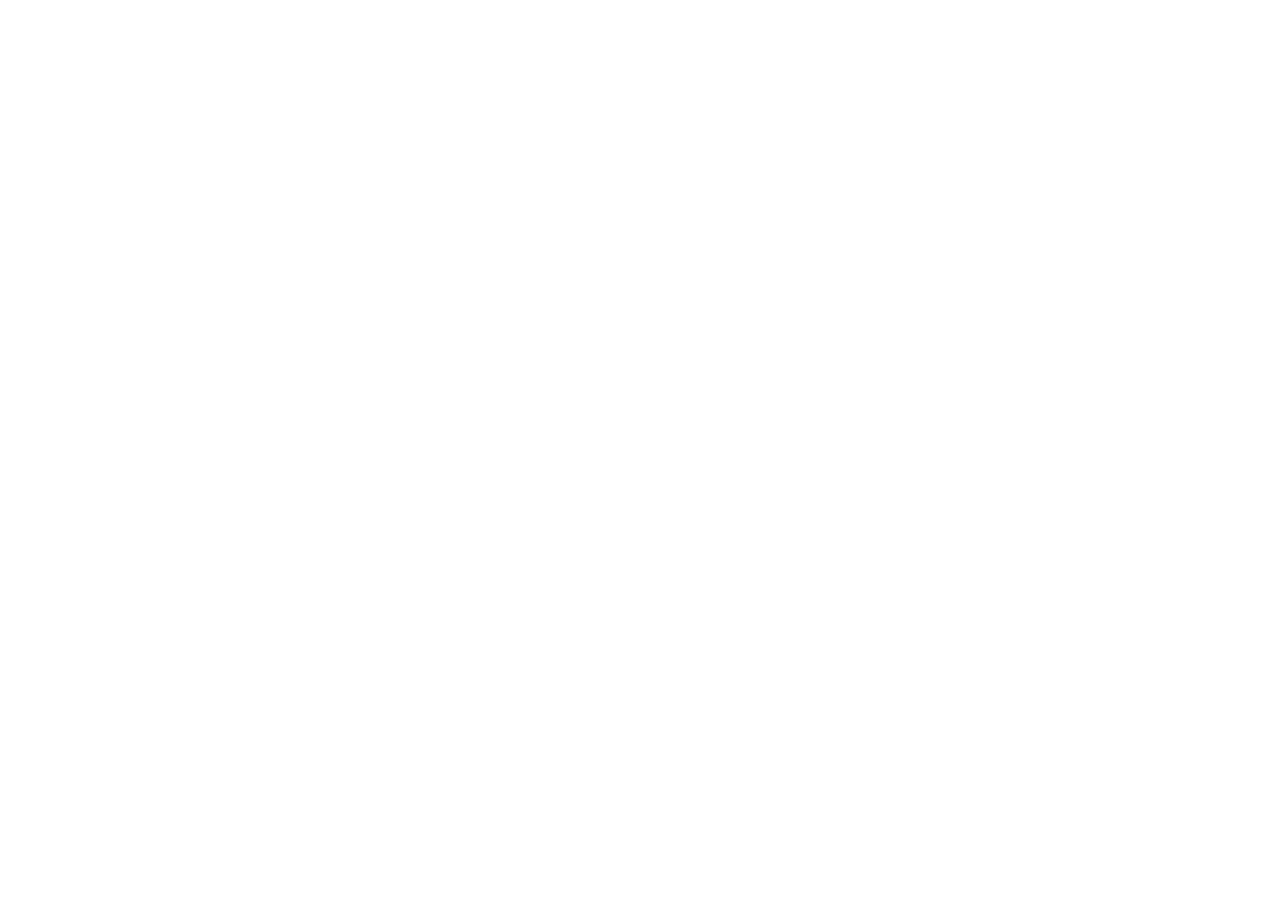
==== src/index.html @ d67f3728 "Javascript three.js setup." ====
<!DOCTYPE html>
<html lang="en">
<head>
    <meta charset="UTF-8">
    <meta name="viewport" content="width=device-width, initial-scale=1.0">
    <title>Portfolio</title>
    <script type="module" src="home.js"></script>
</head>
<body>
    
</body>
</html>
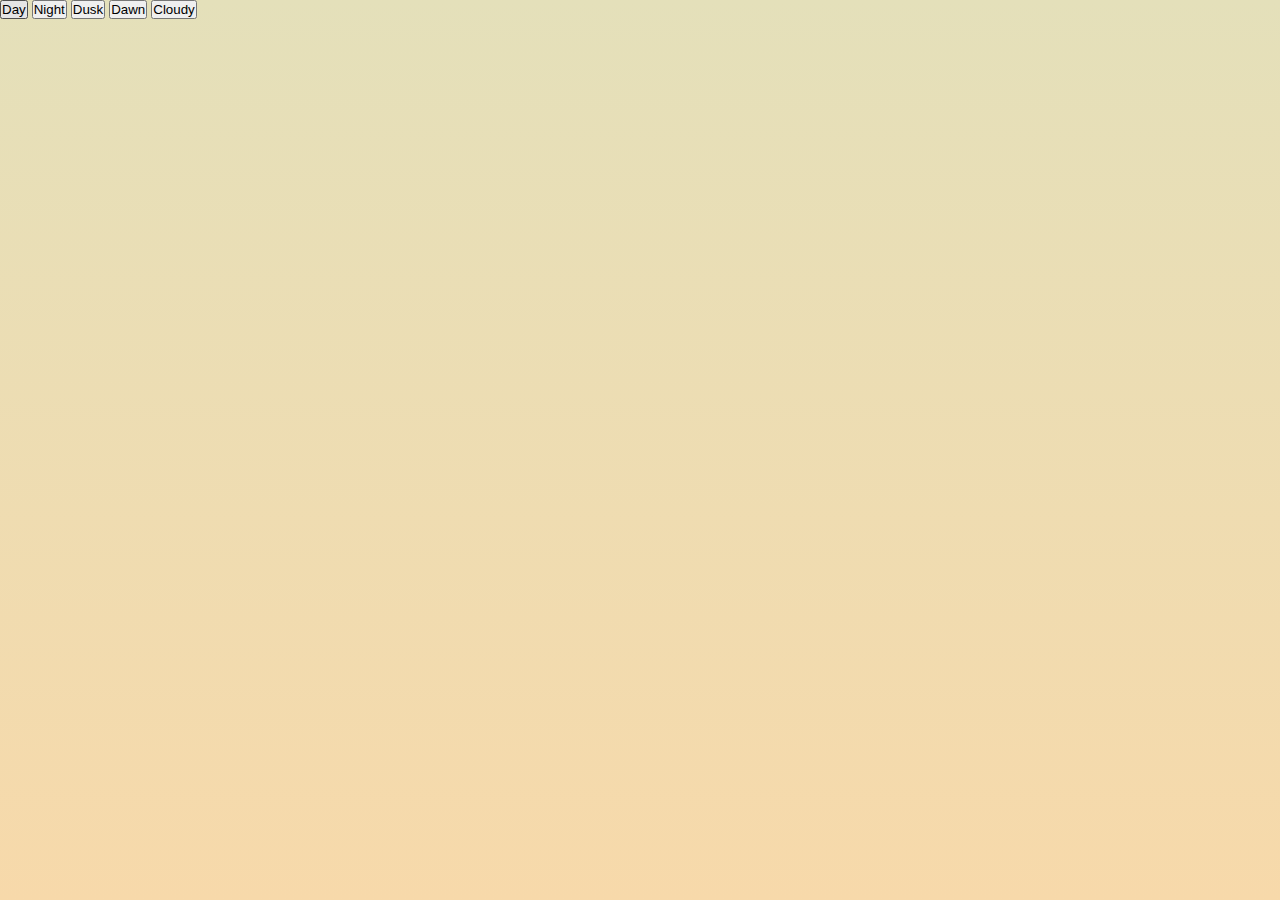
==== commit 02978537: "Portfolio three js structure complete." ====
--- a/src/index.html
+++ b/src/index.html
@@ -2,11 +2,19 @@
 <html lang="en">
 <head>
     <meta charset="UTF-8">
+    <meta http-equiv="X-UA-Compatible" content="IE=edge">
     <meta name="viewport" content="width=device-width, initial-scale=1.0">
     <title>Portfolio</title>
+    <link rel="stylesheet" href="main_style.css">
     <script type="module" src="home.js"></script>
+    <script src="location.js"></script>
 </head>
 <body>
-    
+    <div id="world"></div>
+    <button type="button" onmousedown="switchBackground('day');">Day</button>
+    <button type="button" onmousedown="switchBackground('night');">Night</button>
+    <button type="button" onmousedown="switchBackground('dusk');">Dusk</button>
+    <button type="button" onmousedown="switchBackground('dawn');">Dawn</button>
+    <button type="button" onmousedown="switchBackground('cloudy');">Cloudy</button>
 </body>
 </html>--- a/src/main_style.css
+++ b/src/main_style.css
@@ -0,0 +1,15 @@
+*{
+    margin: 0;
+    padding: 0;
+}
+
+#world{
+    position: absolute;
+    width: 100%;
+    height: 100%;
+    overflow: hidden;
+    background: linear-gradient(#e4e0ba, #f7d9aa);
+}
+button{
+    position: relative;
+}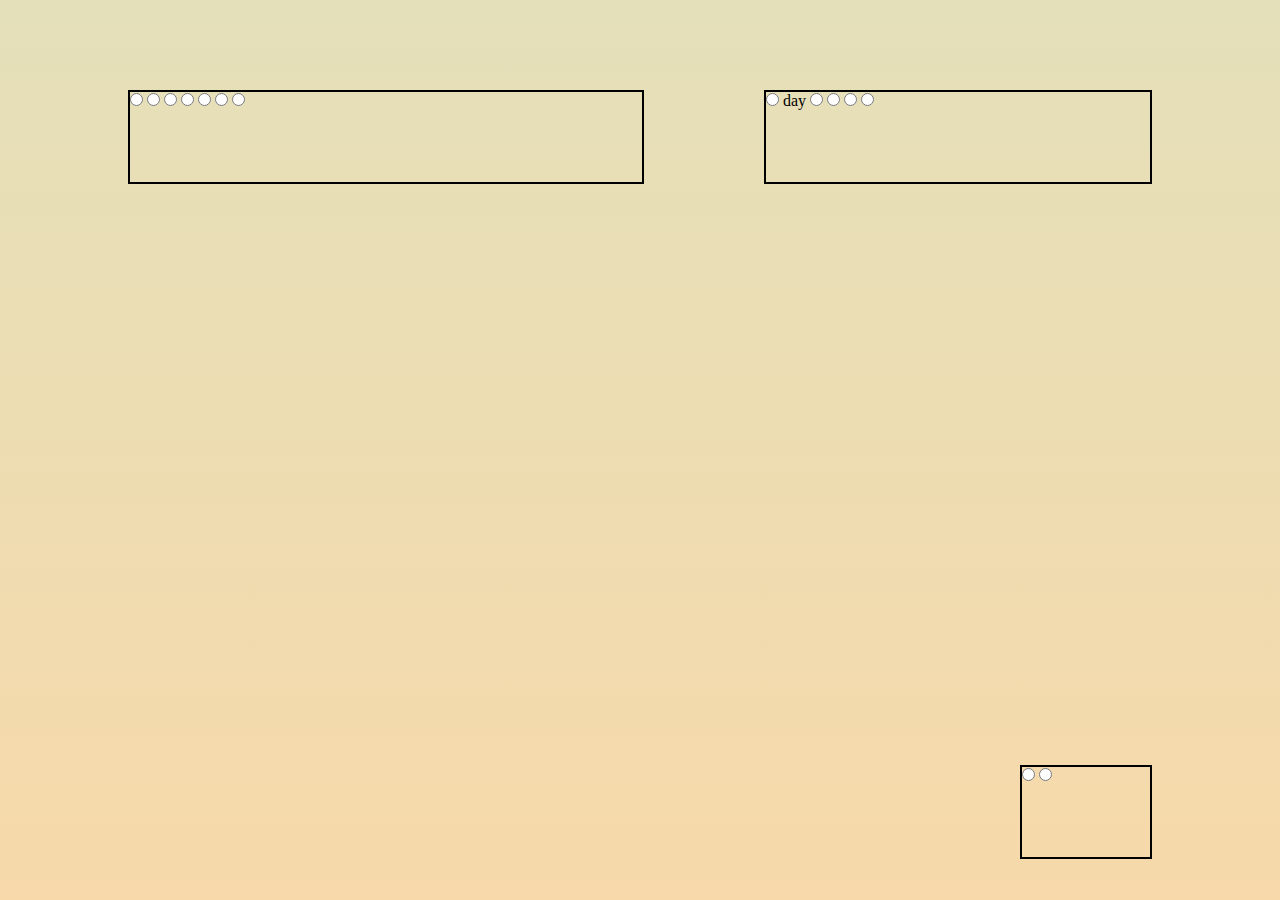
==== commit 2f36074c: "All scenes finished and buttons inplace(working). CSS still needed." ====
--- a/src/index.html
+++ b/src/index.html
@@ -11,10 +11,41 @@
 </head>
 <body>
     <div id="world"></div>
-    <button type="button" onmousedown="switchBackground('day');">Day</button>
-    <button type="button" onmousedown="switchBackground('night');">Night</button>
-    <button type="button" onmousedown="switchBackground('dusk');">Dusk</button>
-    <button type="button" onmousedown="switchBackground('dawn');">Dawn</button>
-    <button type="button" onmousedown="switchBackground('cloudy');">Cloudy</button>
+    <div class="time-container">
+        <input type="radio" name="time-switch" id="day" onclick="saveTimeState('day');">
+        <label class="switch" for="day"><span>day</span></label>
+        <input type="radio" name="time-switch" id="night" onclick="saveTimeState('night');">
+        <label for="night"><span></span></label>
+        <input type="radio" name="time-switch" id="dusk" onclick="saveTimeState('dusk');">
+        <label for="dusk"><span></span></label>
+        <input type="radio" name="time-switch" id="dawn" onclick="saveTimeState('dawn');">
+        <label for="dawn"><span></span></label>
+        <input type="radio" name="time-switch" id="cloudy" onclick="saveTimeState('cloudy');">
+        <label for="cloudy"><span></span></label>
+    </div>
+    <!-- Two sides of buttons layed out -->
+    <div class="place-container">
+        <input type="radio" name="place-switch" id="runway" onclick="savePlaceState('runway');">
+        <label for="runway"><span></span></label>
+        <input type="radio" name="place-switch" id="city" onclick="savePlaceState('city');">
+        <label for="city"><span></span></label>
+        <input type="radio" name="place-switch" id="town" onclick="savePlaceState('town');">
+        <label for="town"><span></span></label>
+        <input type="radio" name="place-switch" id="grass" onclick="savePlaceState('grass');">
+        <label for="grass"><span></span></label>
+        <input type="radio" name="place-switch" id="forest" onclick="savePlaceState('forest');">
+        <label for="forest"><span></span></label>
+        <input type="radio" name="place-switch" id="ocean" onclick="savePlaceState('ocean');">
+        <label for="ocean"><span></span></label>
+        <input type="radio" name="place-switch" id="sea" onclick="savePlaceState('sea');">
+        <label for="sea"><span></span></label>
+    </div>
+    <!-- Control setting buttons -->
+    <div class="control-container">
+        <input type="radio" name="control-switch" id="autoP" onclick="saveControl('auto');">
+        <label for="autoP"><span></span></label>
+        <input type="radio" name="control-switch" id="manual" onclick="saveControl('manual');">
+        <label for="manual"><span></span></label>
+    </div>
 </body>
 </html>--- a/src/main_style.css
+++ b/src/main_style.css
@@ -10,6 +10,57 @@
     overflow: hidden;
     background: linear-gradient(#e4e0ba, #f7d9aa);
 }
-button{
+.time-container{
+    position: absolute;
+    top: 10%;
+    right: 10%;
+    width: 30%;
+    height: 10%;
+    border: 2px solid black;
+}
+.place-container{
+    position: absolute;
+    top: 10%;
+    left: 10%;
+    width: 40%;
+    height: 10%;
+    border: 2px solid black;
+}
+.control-container{
+    position: absolute;
+    top: 85%;
+    right: 10%;
+    width: 10%;
+    height: 10%;
+    align-items: center;
+    justify-content: center;
+    flex-direction: column;
+    border: 2px solid black;
+}
+/*.switch{
+    width: 8rem;
+    height: 4.5rem;
+    background: #dfe9f5;
     position: relative;
-}+    overflow: hidden;
+    padding: 0.7rem;
+    border-radius: 1rem;
+    border: 2px solid black;
+    box-shadow: 4px 4px 30px rgba(0, 0, 0, 0.05),
+                5px 5px 10px rgba(0, 0, 0, 0.05);
+    transform: rotate(90deg);
+}
+.switch label{
+    display: flex;
+    align-content: center;
+    width: 120%;
+    height: 100%;
+    background: #dfe9f5;
+    cursor: pointer;
+}
+.switch label span{
+    display: flex;
+    width: 55%;
+    height: 100%;
+    perspective: 10rem;
+}*/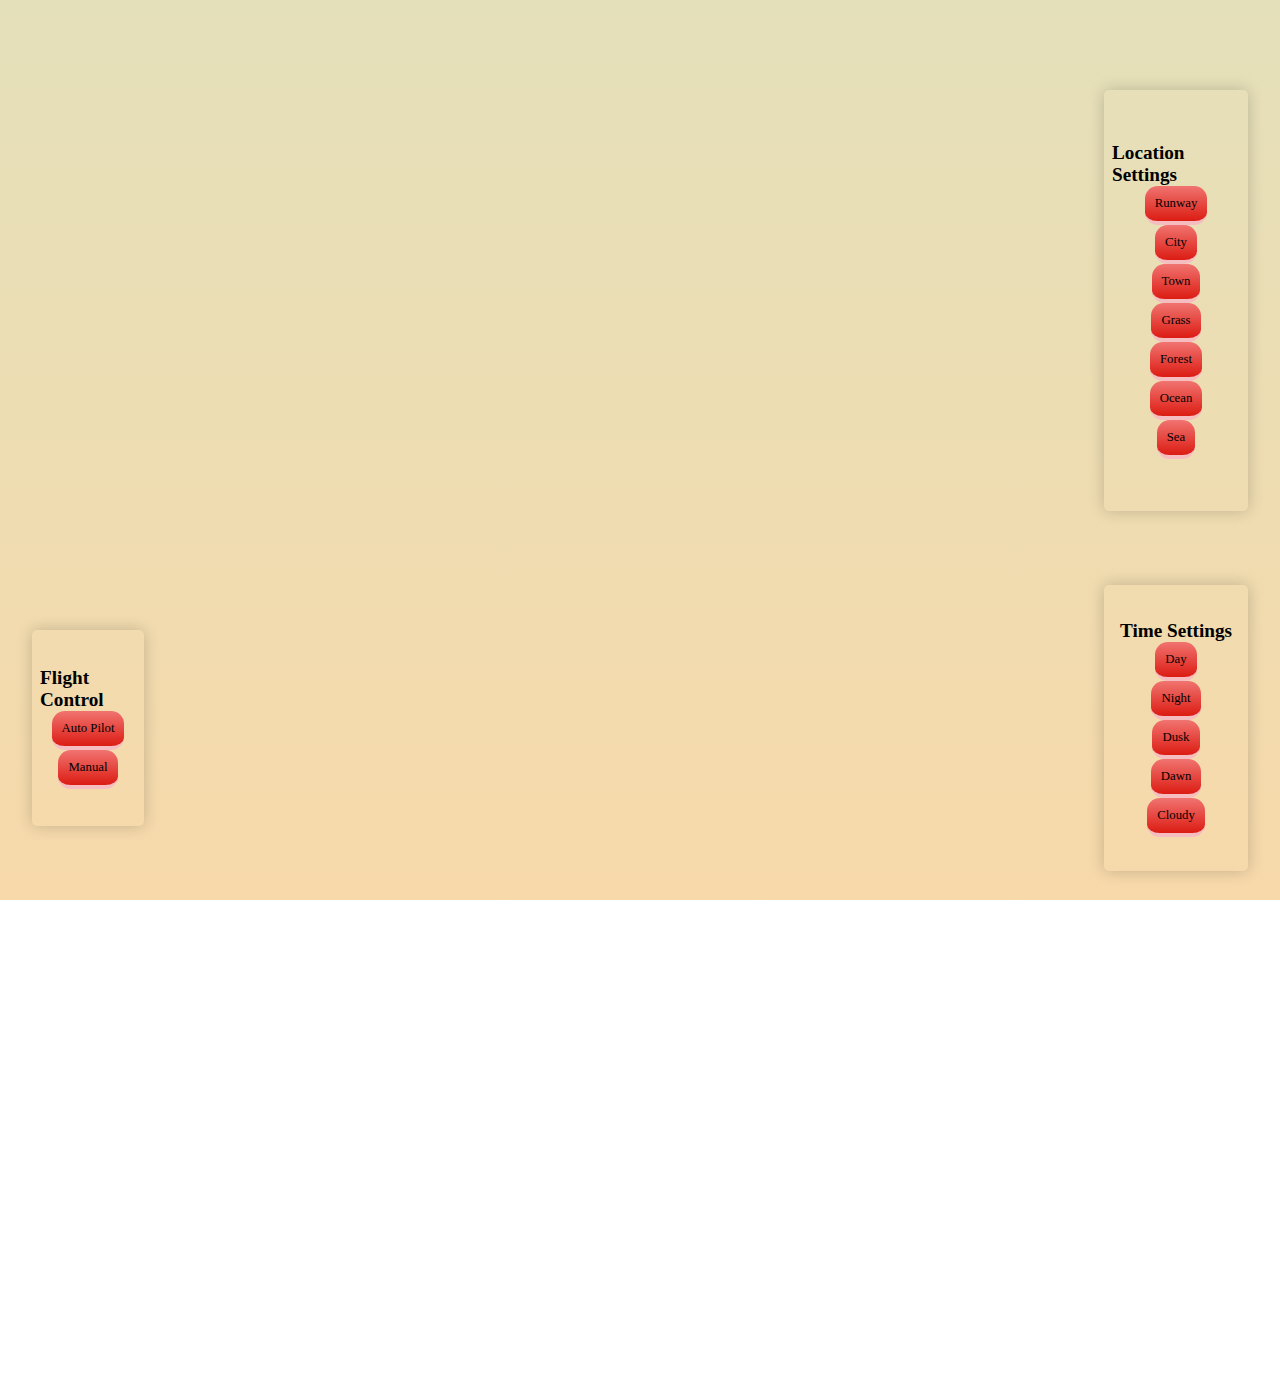
==== commit 629e60eb: "Buttons finished and general gauges add to the main page." ====
--- a/src/index.html
+++ b/src/index.html
@@ -8,44 +8,83 @@
     <link rel="stylesheet" href="main_style.css">
     <script type="module" src="home.js"></script>
     <script src="location.js"></script>
+    <script src= "https://cdn.zingchart.com/zingchart.min.js"></script>
+    <script src="gauges.js"></script>
 </head>
 <body>
     <div id="world"></div>
-    <div class="time-container">
-        <input type="radio" name="time-switch" id="day" onclick="saveTimeState('day');">
-        <label class="switch" for="day"><span>day</span></label>
-        <input type="radio" name="time-switch" id="night" onclick="saveTimeState('night');">
-        <label for="night"><span></span></label>
-        <input type="radio" name="time-switch" id="dusk" onclick="saveTimeState('dusk');">
-        <label for="dusk"><span></span></label>
-        <input type="radio" name="time-switch" id="dawn" onclick="saveTimeState('dawn');">
-        <label for="dawn"><span></span></label>
-        <input type="radio" name="time-switch" id="cloudy" onclick="saveTimeState('cloudy');">
-        <label for="cloudy"><span></span></label>
+
+    <!-- Time and place button settings -->
+    <div class="container time-container">
+        <h2 class="settings">Time Settings</h2>
+        <span class="inpt-btn">
+            <input type="radio" name="time-switch" id="day" onclick="saveTimeState('day');">
+            <label class="switch" for="day">Day</label>
+        </span>
+        <span class="inpt-btn">
+            <input type="radio" name="time-switch" id="night" onclick="saveTimeState('night');">
+            <label for="night">Night</label>
+        </span>
+        <span class="inpt-btn">
+            <input type="radio" name="time-switch" id="dusk" onclick="saveTimeState('dusk');">
+            <label for="dusk">Dusk</label>
+        </span>
+        <span class="inpt-btn">
+            <input type="radio" name="time-switch" id="dawn" onclick="saveTimeState('dawn');">
+            <label for="dawn">Dawn</label>
+        </span>
+        <span class="inpt-btn">
+            <input type="radio" name="time-switch" id="cloudy" onclick="saveTimeState('cloudy');">
+            <label for="cloudy">Cloudy</label>
+        </span>
     </div>
-    <!-- Two sides of buttons layed out -->
-    <div class="place-container">
-        <input type="radio" name="place-switch" id="runway" onclick="savePlaceState('runway');">
-        <label for="runway"><span></span></label>
-        <input type="radio" name="place-switch" id="city" onclick="savePlaceState('city');">
-        <label for="city"><span></span></label>
-        <input type="radio" name="place-switch" id="town" onclick="savePlaceState('town');">
-        <label for="town"><span></span></label>
-        <input type="radio" name="place-switch" id="grass" onclick="savePlaceState('grass');">
-        <label for="grass"><span></span></label>
-        <input type="radio" name="place-switch" id="forest" onclick="savePlaceState('forest');">
-        <label for="forest"><span></span></label>
-        <input type="radio" name="place-switch" id="ocean" onclick="savePlaceState('ocean');">
-        <label for="ocean"><span></span></label>
-        <input type="radio" name="place-switch" id="sea" onclick="savePlaceState('sea');">
-        <label for="sea"><span></span></label>
+    <div class="container place-container">
+        <h2 class="settings">Location Settings</h2>
+        <span class="inpt-btn">
+            <input type="radio" name="place-switch" id="runway" onclick="savePlaceState('runway');">
+            <label for="runway">Runway</label>
+        </span>
+        <span class="inpt-btn">
+            <input type="radio" name="place-switch" id="city" onclick="savePlaceState('city');">
+            <label for="city">City</label>
+        </span>
+        <span class="inpt-btn">
+            <input type="radio" name="place-switch" id="town" onclick="savePlaceState('town');">
+            <label for="town">Town</label>
+        </span>
+        <span class="inpt-btn">
+            <input type="radio" name="place-switch" id="grass" onclick="savePlaceState('grass');">
+            <label for="grass">Grass</label>
+        </span>
+        <span class="inpt-btn">
+            <input type="radio" name="place-switch" id="forest" onclick="savePlaceState('forest');">
+            <label for="forest">Forest</label>
+        </span>
+        <span class="inpt-btn">
+            <input type="radio" name="place-switch" id="ocean" onclick="savePlaceState('ocean');">
+            <label for="ocean">Ocean</label>
+        </span>
+        <span class="inpt-btn">
+            <input type="radio" name="place-switch" id="sea" onclick="savePlaceState('sea');">
+            <label for="sea">Sea</label>
+        </span>
     </div>
     <!-- Control setting buttons -->
     <div class="control-container">
-        <input type="radio" name="control-switch" id="autoP" onclick="saveControl('auto');">
-        <label for="autoP"><span></span></label>
-        <input type="radio" name="control-switch" id="manual" onclick="saveControl('manual');">
-        <label for="manual"><span></span></label>
+        <h2 class="settings">Flight Control</h2>
+        <span class="inpt-btn">
+            <input type="radio" name="control-switch" id="autoP" onclick="saveControl('auto');">
+            <label for="autoP">Auto Pilot</label>
+        </span>
+        <span class="container inpt-btn">
+            <input type="radio" name="control-switch" id="manual" onclick="saveControl('manual');">
+            <label for="manual">Manual</label>
+        </span>
     </div>
+
+    <div class="charts" id='myChart'></div>
+    <div class="charts" id='myChart1'></div>
+    <div class="charts" id='myChart2'></div>
+    <div class="charts" id='compass'></div>
 </body>
 </html>--- a/src/main_style.css
+++ b/src/main_style.css
@@ -10,57 +10,115 @@
     overflow: hidden;
     background: linear-gradient(#e4e0ba, #f7d9aa);
 }
+.container:before{
+    position: absolute;
+    background: inherit;
+    top: 0;
+    left: 0;
+    right: 0;
+    bottom: 0;
+    box-shadow: inset 0 0 200px rgba(255, 255, 255, .5);
+    filter: blur(10px);
+    margin: -20px;
+}
 .time-container{
+    font-size: 1vw;
+    position: absolute;
+    top: 65%;
+    right: 2.5%;
+    width: 10%;
+    height: 30%;
+    align-items: center;
+    justify-content: center;
+    display: flex;
+    flex-direction: column;
+    border-radius: 5px;
+    box-shadow: 0 0 1rem 0 rgba(0, 0, 0, .2);
+    background: inherit;
+    padding: 0.5rem;
+}
+.place-container{
+    font-size: 1vw;
     position: absolute;
     top: 10%;
-    right: 10%;
-    width: 30%;
-    height: 10%;
-    border: 2px solid black;
-}
-.place-container{
-    position: absolute;
-    top: 10%;
-    left: 10%;
-    width: 40%;
-    height: 10%;
-    border: 2px solid black;
+    right: 2.5%;
+    width: 10%;
+    height: 45%;
+    align-items: center;
+    justify-content: center;
+    display: flex;
+    flex-direction: column;
+    border-radius: 5px;
+    box-shadow: 0 0 1rem 0 rgba(0, 0, 0, .2);
+    background: inherit;
+    padding: 0.5rem;
 }
 .control-container{
+    font-size: 1vw;
     position: absolute;
-    top: 85%;
-    right: 10%;
-    width: 10%;
-    height: 10%;
+    top: 70%;
+    left: 2.5%;
+    width: 7.5%;
+    height: 20%;
     align-items: center;
     justify-content: center;
+    display: flex;
     flex-direction: column;
-    border: 2px solid black;
+    border-radius: 5px;
+    box-shadow: 0 0 1rem 0 rgba(0, 0, 0, .2);
+    background: inherit;
+    padding: 0.5rem;
 }
-/*.switch{
-    width: 8rem;
-    height: 4.5rem;
-    background: #dfe9f5;
+
+/* ----- Input Buttons ----- */
+.inpt-btn{
     position: relative;
-    overflow: hidden;
-    padding: 0.7rem;
-    border-radius: 1rem;
-    border: 2px solid black;
-    box-shadow: 4px 4px 30px rgba(0, 0, 0, 0.05),
-                5px 5px 10px rgba(0, 0, 0, 0.05);
-    transform: rotate(90deg);
 }
-.switch label{
-    display: flex;
-    align-content: center;
-    width: 120%;
+.inpt-btn input{
+    position: absolute;
+    opacity: 0;
+}
+.inpt-btn label{
+    display: inline-block;
+    background: linear-gradient(#f07470, #dc1c13);
+    border-radius: 1em;
+    border-bottom: solid 4px #f6bdc0;
+    padding: 10px;
+    margin-top: 0;
+    vertical-align: bottom;
+    cursor: pointer;
+    transition: 0.25s ease-in-out;
+}
+.inpt-btn :checked + label{
+    background: linear-gradient(#83d475, #2eb62c);
+    border-bottom: solid 1px #c5e8b7;
+}
+
+/* ----- Gauge meters ----- */
+#myChart {
     height: 100%;
-    background: #dfe9f5;
-    cursor: pointer;
+    width: 25%;
+    position: absolute;
+    top: 10%
 }
-.switch label span{
-    display: flex;
-    width: 55%;
+#myChart1 {
     height: 100%;
-    perspective: 10rem;
-}*/+    width: 25%;
+    position: absolute;
+    top: 25%
+}
+#myChart2 {
+    height: 100%;
+    width: 25%;
+    position: absolute;
+    top: 40%
+}
+#compass {
+    height: 100%;
+    width: 25%;
+    position: absolute;
+    top: 55%
+}
+.zc-ref {
+    display: none;
+}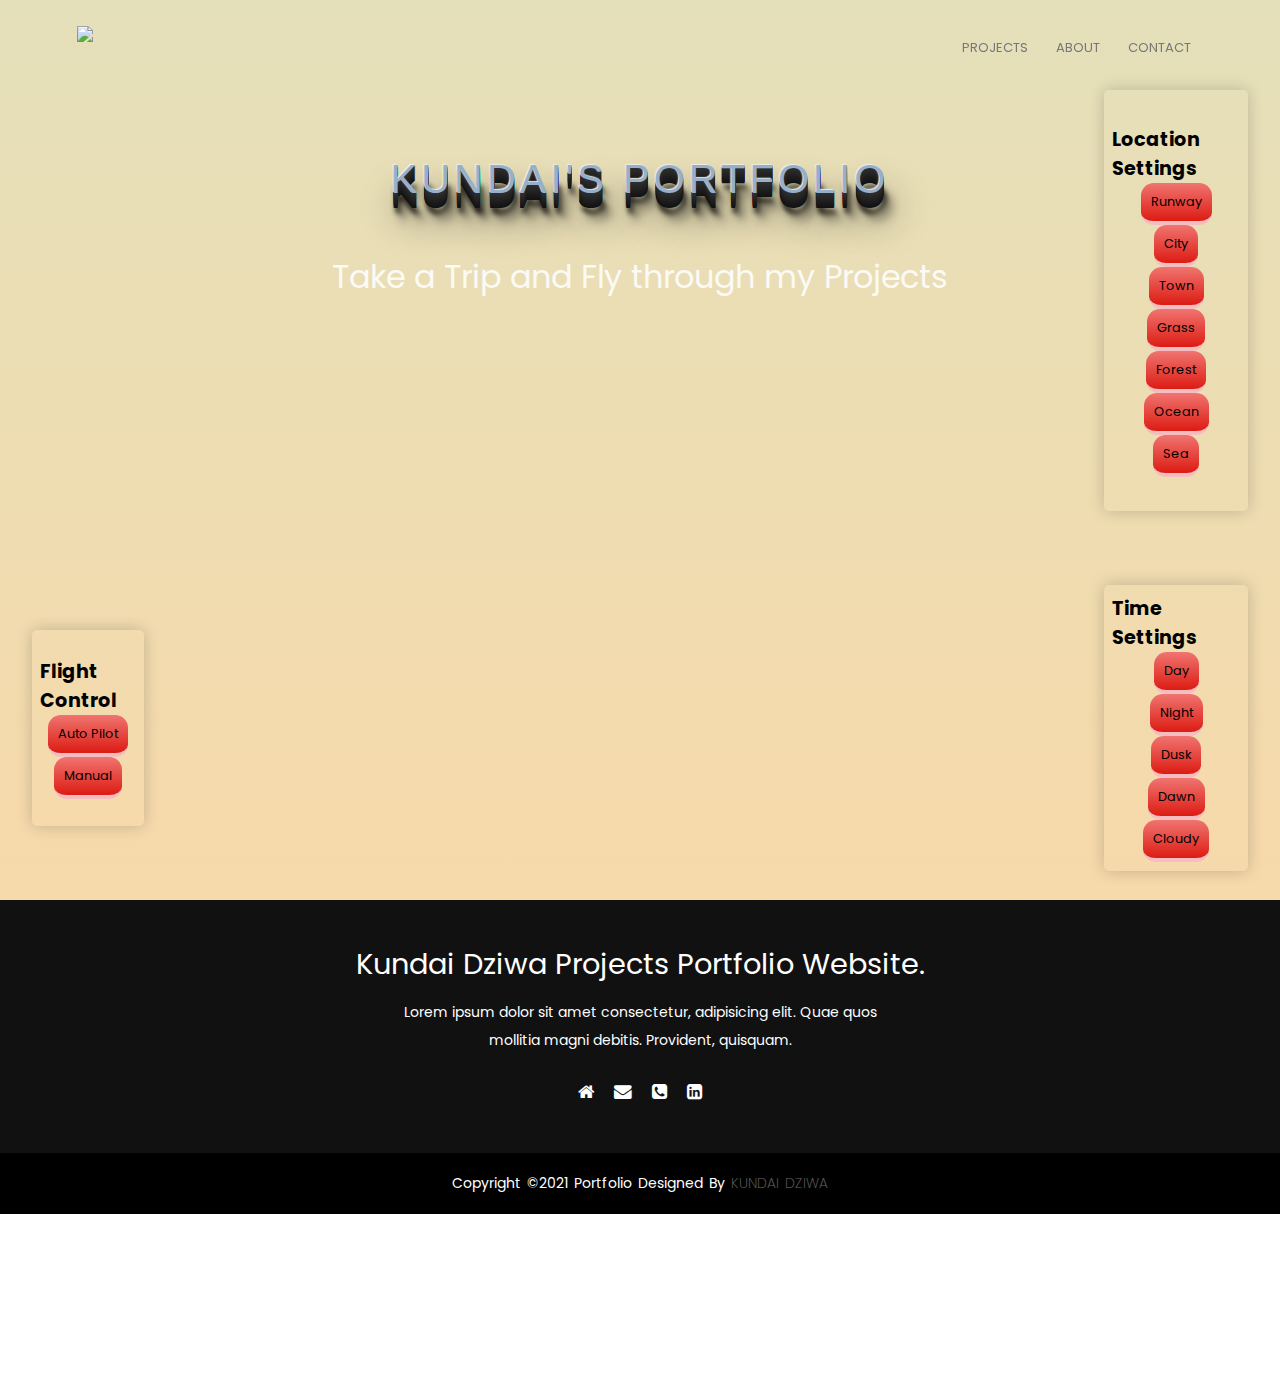
==== commit cc602b7a: "Entire Protfolio structure complete, responsive as well. Just need to include valid content." ====
--- a/src/index.html
+++ b/src/index.html
@@ -6,6 +6,14 @@
     <meta name="viewport" content="width=device-width, initial-scale=1.0">
     <title>Portfolio</title>
     <link rel="stylesheet" href="main_style.css">
+    <!-- Icons -->
+    <link rel="stylesheet" href="https://cdn.jsdelivr.net/npm/@fortawesome/fontawesome-free@5.15.3/css/fontawesome.min.css">
+    <link rel="stylesheet" href="https://cdnjs.cloudflare.com/ajax/libs/font-awesome/4.7.0/css/font-awesome.min.css">
+    <!-- Fonts -->
+    <link rel="preconnect" href="https://fonts.googleapis.com"> 
+    <link rel="preconnect" href="https://fonts.gstatic.com" crossorigin> 
+    <link href="https://fonts.googleapis.com/css2?family=Poppins:ital,wght@0,300;1,400&display=swap" rel="stylesheet">
+
     <script type="module" src="home.js"></script>
     <script src="location.js"></script>
     <script src= "https://cdn.zingchart.com/zingchart.min.js"></script>
@@ -13,6 +21,24 @@
 </head>
 <body>
     <div id="world"></div>
+
+    <!-- Nav Bar -->
+    <nav>
+        <a href="index.html"><img src="/Images/icons/home.png"></a>
+        <div class="nav-links">
+            <ul>
+                <li><a href="">PROJECTS</a></li>
+                <li><a href="">ABOUT</a></li>
+                <li><a href="">CONTACT</a></li>
+            </ul>
+        </div>
+    </nav>
+
+    <!-- Title -->
+    <div class="title-cont">
+        <span class="p-title">Kundai's Portfolio</span>
+        <span class="sub-title">Take a Trip and Fly through my Projects</span>
+    </div>
 
     <!-- Time and place button settings -->
     <div class="container time-container">
@@ -86,5 +112,22 @@
     <div class="charts" id='myChart1'></div>
     <div class="charts" id='myChart2'></div>
     <div class="charts" id='compass'></div>
+
+    <!-- Footer section -->
+    <footer>
+        <div class="footer-content" id="foot">
+            <h3>Kundai Dziwa Projects Portfolio Website.</h3>
+            <p>Lorem ipsum dolor sit amet consectetur, adipisicing elit. Quae quos mollitia magni debitis. Provident, quisquam.</p>
+            <ul class="socials">
+                <li><a href="#"><i class="fa fa-home" aria-hidden="true"></i></a></li>
+                <li><a href="#"><i class="fa fa-envelope" aria-hidden="true"></i></a></li>
+                <li><a href="#"><i class="fa fa-phone-square" aria-hidden="true"></i></a></li>
+                <li><a href="#"><i class="fa fa-linkedin-square" aria-hidden="true"></i></a></li>
+            </ul>
+        </div>
+        <div class="footer-bottom">
+            <p>copyright &copy;2021 Portfolio Designed by <span>Kundai Dziwa</p>
+        </div>
+    </footer>
 </body>
 </html>--- a/src/main_style.css
+++ b/src/main_style.css
@@ -1,6 +1,7 @@
 *{
     margin: 0;
     padding: 0;
+    font-family: 'Poppins', sans-serif;
 }
 
 #world{
@@ -10,6 +11,116 @@
     overflow: hidden;
     background: linear-gradient(#e4e0ba, #f7d9aa);
 }
+
+/* ----- Navigation bar ----- */
+nav img{
+    width: 50px;
+    position: fixed;
+    z-index: 10;
+}
+nav{
+    display: flex;
+    padding: 2% 6%;
+    justify-content: space-between;
+}
+.nav-links{
+    flex: 1;
+    text-align: right;
+    z-index: 15;
+}
+.nav-links ul li{
+    list-style: none;
+    display: inline-block;
+    padding: 8px 12px;
+    position: relative;
+}
+.nav-links ul li a{
+    color: #777;
+    text-decoration: none;
+    font-size: 13px;
+}
+.nav-links ul li::after{
+    content: '';
+    width: 0%;
+    height: 2px;
+    background: #f44336;
+    display: block;
+    margin: auto;
+    transition: 0.5s;
+}
+.nav-links ul li:hover::after{
+    width: 100%;
+}
+
+/* ----- Title ----- */
+@media only screen and (max-width: 900px) {
+    .title-cont{
+        position: absolute;
+        top: 25%;
+        left: 20%;
+        width: 60%;
+        height: 20%;
+    }
+    .sub-title{
+        font-size: 1rem;
+        color: #fbfaf5;
+    }
+    .p-title{
+        font-size: 1.5rem;
+    }
+}
+.title-cont{
+    position: absolute;
+    top: 7.5%;
+    left: 20%;
+    width: 60%;
+    height: 30%;
+    text-align: center;
+    justify-content: center;
+    display: flex;
+    flex-direction: column;
+}
+.sub-title{
+    font-size: 2rem;
+    color: #fbfaf5;
+}
+.p-title {
+    transition: 2s;
+    margin: 0 auto 0 auto;
+    font-family: 'Lato', sans-serif;
+    line-height: 3rem;
+    font-size: 2.5rem;
+    padding: 50px 50px;
+    text-align: center;
+    text-transform: uppercase;
+    text-rendering: optimizeLegibility;
+    color: #95b0cc;
+    letter-spacing: .1em;
+    text-shadow: 
+    -1px -1px 1px #efede3, 
+    0px 1px 0 #2e2e2e, 
+    0px 2px 0 #2c2c2c, 
+    0px 3px 0 #2a2a2a, 
+    0px 4px 0 #282828, 
+    0px 5px 0 #262626, 
+    0px 6px 0 #242424, 
+    0px 7px 0 #222, 
+    0px 8px 0 #202020, 
+    0px 9px 0 #1e1e1e, 
+    0px 10px 0 #1c1c1c, 
+    0px 11px 0 #1a1a1a, 
+    0px 12px 0 #181818, 
+    0px 13px 0 #161616, 
+    0px 14px 0 #141414, 
+    0px 15px 0 #121212,
+    2px 20px 5px rgba(0, 0, 0, 0.9),
+    5px 23px 5px rgba(0, 0, 0, 0.3),
+    8px 27px 8px rgba(0, 0, 0, 0.5),
+    8px 28px 35px rgba(0, 0, 0, 0.9);
+    z-index: 10;
+}
+
+/* ----- Custom Setting buttons ----- */
 .container:before{
     position: absolute;
     background: inherit;
@@ -97,28 +208,97 @@
 /* ----- Gauge meters ----- */
 #myChart {
     height: 100%;
-    width: 25%;
-    position: absolute;
-    top: 10%
+    width: 20%;
+    position: absolute;
+    top: 10%;
+    left:0.5%;
 }
 #myChart1 {
     height: 100%;
-    width: 25%;
-    position: absolute;
-    top: 25%
+    width: 20%;
+    position: absolute;
+    top: 25%;
 }
 #myChart2 {
     height: 100%;
-    width: 25%;
-    position: absolute;
-    top: 40%
+    width: 20%;
+    position: absolute;
+    top: 40%;
 }
 #compass {
     height: 100%;
-    width: 25%;
-    position: absolute;
-    top: 55%
+    width: 20%;
+    position: absolute;
+    top: 55%;
 }
 .zc-ref {
     display: none;
-}+}
+
+/* ----- Footer Section ----- */
+footer{
+    background: #111;
+    height: auto;
+    width: 100vw;
+    padding-top: 40px;
+    color: #fff;
+    top: 100%;
+    position: absolute;
+    overflow-y: hidden;
+}
+.footer-content{
+    display: flex;
+    align-items: center;
+    justify-content: center;
+    flex-direction: column;
+    text-align: center;
+}
+.footer-content h3{
+    font-size: 1.8rem;
+    font-weight: 400;
+    text-transform: capitalize;
+    line-height: 3rem;
+}
+.footer-content p{
+    max-width: 500px;
+    margin: 10px auto;
+    line-height: 28px;
+    font-size: 14px;
+}
+.socials{
+    list-style: none;
+    display: flex;
+    align-items: center;
+    justify-content: center;
+    margin: 1rem 0 3rem 0;
+}
+.socials li{
+    margin: 0 10px;
+}
+.socials a{
+    text-decoration: none;
+    color: #fff;
+}
+.socials a i{
+    font-size: 1.1rem;
+    transition: color .4s ease;
+}
+.socials a:hover i{
+    color: aqua;
+}
+.footer-bottom{
+    background: #000;
+    width: 100vw;
+    padding: 20px 0;
+    text-align: center;
+}
+.footer-bottom p{
+    font-size: 14px;
+    word-spacing: 2px;
+    text-transform: capitalize;
+}
+.footer-bottom span{
+    text-transform: uppercase;
+    opacity: .4;
+    font-weight: 200;
+}
